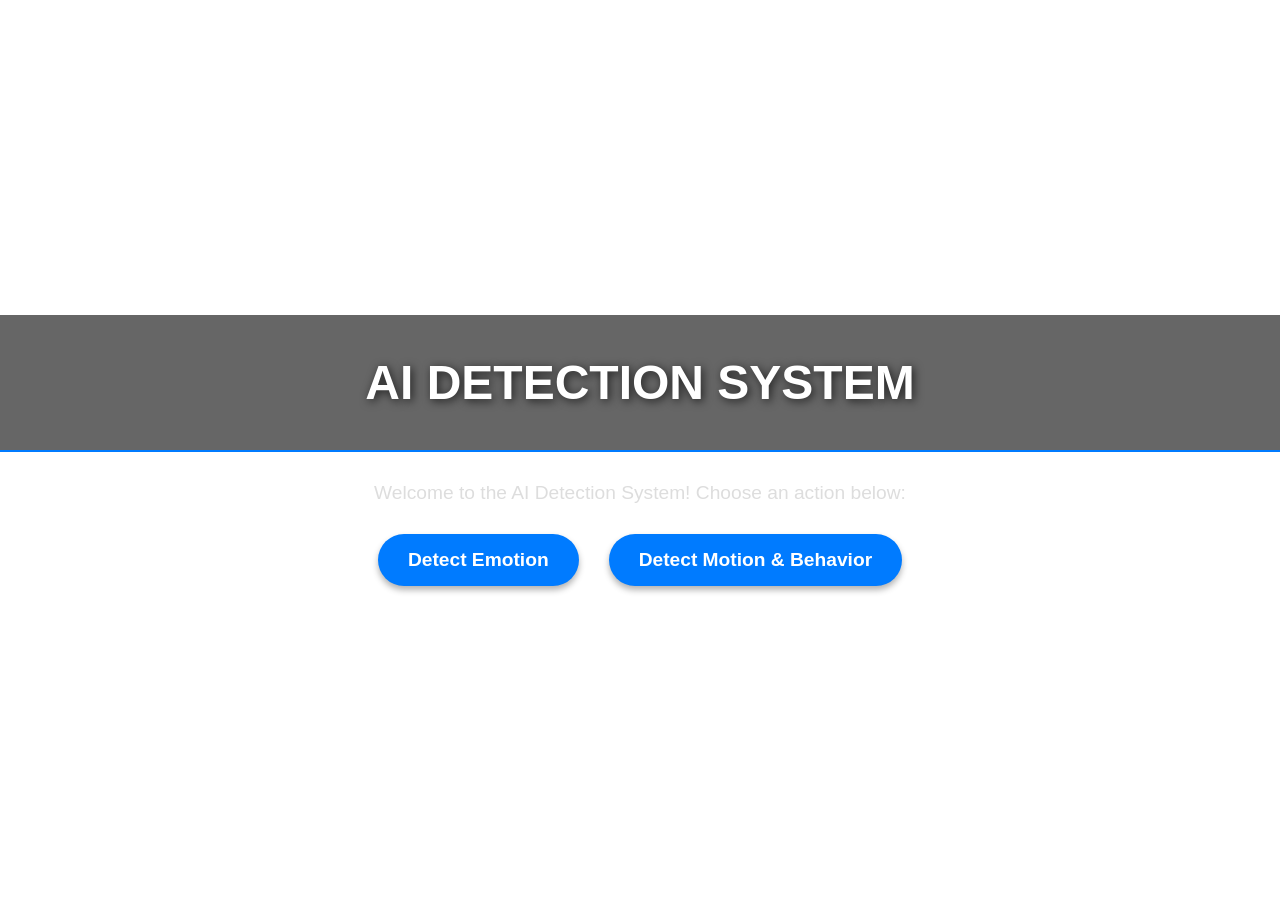
==== templates/index.html @ 4321b2eb "initial" ====
<!DOCTYPE html>
<html lang="en">
<head>
    <meta charset="UTF-8">
    <meta name="viewport" content="width=device-width, initial-scale=1.0">
    <title>AI Detection System</title>
    <link rel="stylesheet" href="/static/style.css">
    <script>
        function showLoading(action) {
            const loader = document.getElementById("loader");
            const message = document.getElementById("action-message");
            message.textContent = action + " is starting...";
            loader.style.display = "block";
        }
    </script>
</head>
<body>
    <header>
        <h1>AI Detection System</h1>
    </header>
    <main>
        <div class="description">
            <p>Welcome to the AI Detection System! Choose an action below:</p>
        </div>
        <div class="button-container">
            <form method="POST" action="/start_emotion_detection">
                <button type="submit" onclick="showLoading('Emotion Detection')">Detect Emotion</button>
            </form>
            <form method="POST" action="/start_motion_detection">
                <button type="submit" onclick="showLoading('Motion & Behavior Detection')">Detect Motion & Behavior</button>
            </form>
        </div>
        <div id="loader" style="display: none;">
            <div class="spinner"></div>
            <p id="action-message"></p>
        </div>
    </main>
</body>
</html>
---- static/style.css ----
/* General Reset */
* {
    margin: 0;
    padding: 0;
    box-sizing: border-box;
    font-family: 'Arial', sans-serif;
}

body {
    background: url('https://source.unsplash.com/1600x900/?technology,ai') no-repeat center center fixed;
    background-size: cover;
    color: #fff;
    height: 100vh;
    display: flex;
    flex-direction: column;
    justify-content: center;  /* Center vertically */
    align-items: center;      /* Center horizontally */
}

header {
    text-align: center;
    padding: 40px;
    background: rgba(0, 0, 0, 0.6);
    border-bottom: 2px solid #007BFF;
    width: 100%;
}

header h1 {
    font-size: 3rem;
    font-weight: bold;
    text-transform: uppercase;
    color: #fff;
    text-shadow: 2px 2px 10px rgba(0, 0, 0, 0.7);
}

.description {
    text-align: center;
    margin: 30px 0;
    font-size: 1.2rem;
    color: #ddd;
}

.button-container {
    display: flex;
    justify-content: center;
    gap: 30px;
    flex-wrap: wrap;  /* Allow wrapping on small screens */
    margin-top: 30px;
}

button {
    padding: 15px 30px;
    font-size: 1.2rem;
    font-weight: bold;
    color: white;
    background-color: #007BFF;
    border: none;
    border-radius: 30px;
    cursor: pointer;
    transition: transform 0.3s, background-color 0.3s;
    box-shadow: 0 4px 6px rgba(0, 0, 0, 0.3);
}

button:hover {
    transform: scale(1.1);
    background-color: #0056b3;
}

button:active {
    transform: scale(0.98);
}

#loader {
    display: none;
    text-align: center;
    margin-top: 20px;
}

.spinner {
    border: 5px solid #f3f3f3;
    border-top: 5px solid #3498db;
    border-radius: 50%;
    width: 50px;
    height: 50px;
    animation: spin 2s linear infinite;
}

@keyframes spin {
    0% { transform: rotate(0deg); }
    100% { transform: rotate(360deg); }
}

#action-message {
    font-size: 1.1rem;
    color: #fff;
    margin-top: 20px;
}

footer {
    text-align: center;
    padding: 15px;
    background: rgba(0, 0, 0, 0.6);
    color: #bbb;
}
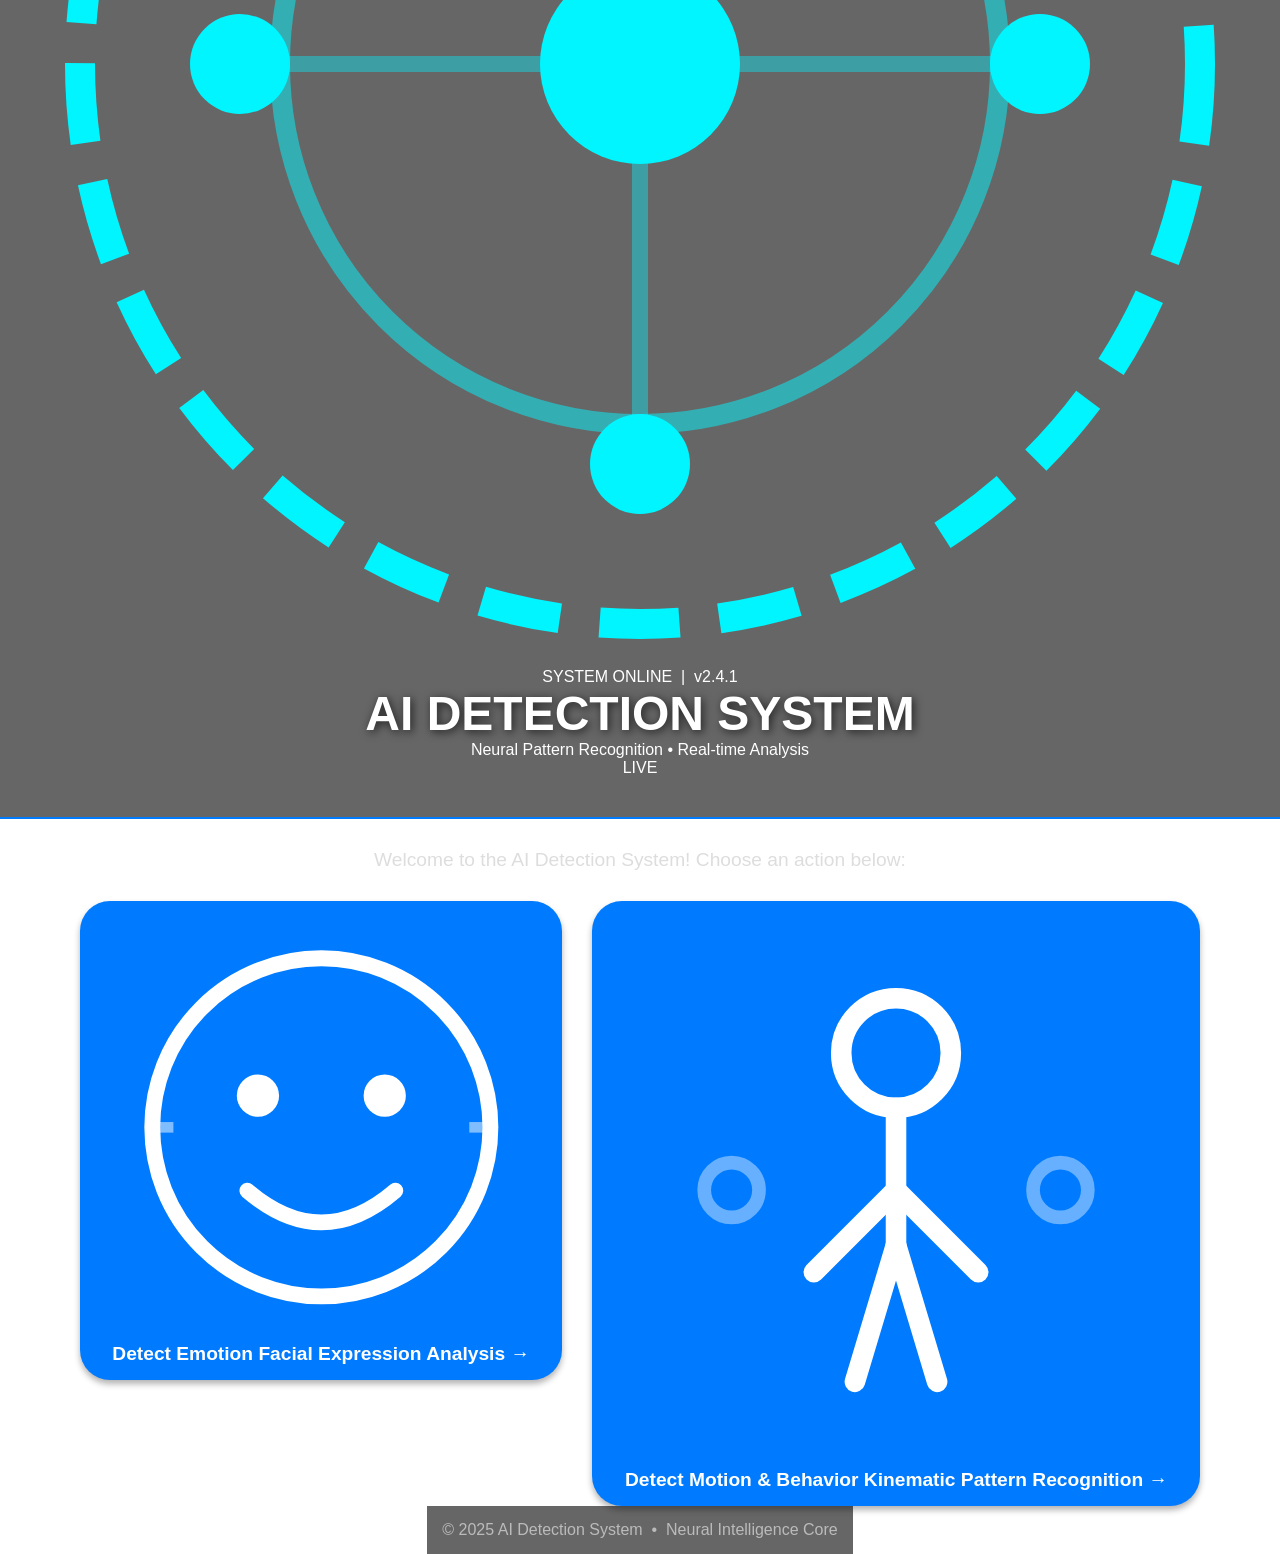
==== commit 9a1d427e: "Update index.html" ====
--- a/templates/index.html
+++ b/templates/index.html
@@ -4,36 +4,143 @@
     <meta charset="UTF-8">
     <meta name="viewport" content="width=device-width, initial-scale=1.0">
     <title>AI Detection System</title>
+    <link rel="preconnect" href="https://fonts.googleapis.com">
+    <link rel="preconnect" href="https://fonts.gstatic.com" crossorigin>
+    <link href="https://fonts.googleapis.com/css2?family=Orbitron:wght@400;700;900&family=Rajdhani:wght@300;400;600&display=swap" rel="stylesheet">
     <link rel="stylesheet" href="/static/style.css">
     <script>
         function showLoading(action) {
             const loader = document.getElementById("loader");
             const message = document.getElementById("action-message");
             message.textContent = action + " is starting...";
-            loader.style.display = "block";
+            loader.style.display = "flex";
         }
     </script>
 </head>
 <body>
+
+    <!-- Animated grid background -->
+    <div class="grid-bg"></div>
+
+    <!-- Scanline overlay -->
+    <div class="scanlines"></div>
+
+    <!-- Floating particles -->
+    <div class="particles" id="particles"></div>
+
     <header>
-        <h1>AI Detection System</h1>
+        <div class="header-glow"></div>
+        <div class="header-content">
+            <div class="logo-mark">
+                <svg viewBox="0 0 60 60" fill="none" xmlns="http://www.w3.org/2000/svg">
+                    <circle cx="30" cy="30" r="28" stroke="#00f5ff" stroke-width="1.5" stroke-dasharray="4 2"/>
+                    <circle cx="30" cy="30" r="18" stroke="#00f5ff" stroke-width="1" opacity="0.5"/>
+                    <path d="M30 10 L30 50 M10 30 L50 30" stroke="#00f5ff" stroke-width="0.8" opacity="0.4"/>
+                    <circle cx="30" cy="30" r="5" fill="#00f5ff"/>
+                    <circle cx="30" cy="10" r="2.5" fill="#00f5ff"/>
+                    <circle cx="30" cy="50" r="2.5" fill="#00f5ff"/>
+                    <circle cx="10" cy="30" r="2.5" fill="#00f5ff"/>
+                    <circle cx="50" cy="30" r="2.5" fill="#00f5ff"/>
+                </svg>
+            </div>
+            <div class="title-block">
+                <div class="sys-label">SYSTEM ONLINE &nbsp;|&nbsp; v2.4.1</div>
+                <h1>AI Detection System</h1>
+                <div class="subtitle">Neural Pattern Recognition &bull; Real-time Analysis</div>
+            </div>
+            <div class="status-block">
+                <div class="status-dot"></div>
+                <span>LIVE</span>
+            </div>
+        </div>
     </header>
+
     <main>
         <div class="description">
             <p>Welcome to the AI Detection System! Choose an action below:</p>
         </div>
+
         <div class="button-container">
             <form method="POST" action="/start_emotion_detection">
-                <button type="submit" onclick="showLoading('Emotion Detection')">Detect Emotion</button>
+                <button type="submit" class="btn-emotion" onclick="showLoading('Emotion Detection')">
+                    <span class="btn-icon">
+                        <svg viewBox="0 0 40 40" fill="none" xmlns="http://www.w3.org/2000/svg">
+                            <circle cx="20" cy="20" r="16" stroke="currentColor" stroke-width="1.5"/>
+                            <circle cx="14" cy="17" r="2" fill="currentColor"/>
+                            <circle cx="26" cy="17" r="2" fill="currentColor"/>
+                            <path d="M13 26 Q20 32 27 26" stroke="currentColor" stroke-width="1.5" stroke-linecap="round" fill="none"/>
+                            <path d="M6 20 Q4 20 4 20" stroke="currentColor" stroke-width="1" opacity="0.5"/>
+                            <path d="M34 20 Q36 20 36 20" stroke="currentColor" stroke-width="1" opacity="0.5"/>
+                        </svg>
+                    </span>
+                    <span class="btn-text">
+                        <span class="btn-title">Detect Emotion</span>
+                        <span class="btn-desc">Facial Expression Analysis</span>
+                    </span>
+                    <span class="btn-arrow">&#8594;</span>
+                    <span class="btn-glow-emotion"></span>
+                </button>
             </form>
+
             <form method="POST" action="/start_motion_detection">
-                <button type="submit" onclick="showLoading('Motion & Behavior Detection')">Detect Motion & Behavior</button>
+                <button type="submit" class="btn-motion" onclick="showLoading('Motion & Behavior Detection')">
+                    <span class="btn-icon">
+                        <svg viewBox="0 0 40 40" fill="none" xmlns="http://www.w3.org/2000/svg">
+                            <circle cx="20" cy="10" r="4" stroke="currentColor" stroke-width="1.5"/>
+                            <path d="M20 14 L20 24" stroke="currentColor" stroke-width="1.5" stroke-linecap="round"/>
+                            <path d="M20 20 L14 26" stroke="currentColor" stroke-width="1.5" stroke-linecap="round"/>
+                            <path d="M20 20 L26 26" stroke="currentColor" stroke-width="1.5" stroke-linecap="round"/>
+                            <path d="M20 24 L17 34" stroke="currentColor" stroke-width="1.5" stroke-linecap="round"/>
+                            <path d="M20 24 L23 34" stroke="currentColor" stroke-width="1.5" stroke-linecap="round"/>
+                            <circle cx="8" cy="20" r="2" stroke="currentColor" stroke-width="1" opacity="0.4"/>
+                            <circle cx="32" cy="20" r="2" stroke="currentColor" stroke-width="1" opacity="0.4"/>
+                        </svg>
+                    </span>
+                    <span class="btn-text">
+                        <span class="btn-title">Detect Motion &amp; Behavior</span>
+                        <span class="btn-desc">Kinematic Pattern Recognition</span>
+                    </span>
+                    <span class="btn-arrow">&#8594;</span>
+                    <span class="btn-glow-motion"></span>
+                </button>
             </form>
         </div>
+
         <div id="loader" style="display: none;">
-            <div class="spinner"></div>
-            <p id="action-message"></p>
+            <div class="loader-inner">
+                <div class="spinner">
+                    <div class="spinner-ring ring1"></div>
+                    <div class="spinner-ring ring2"></div>
+                    <div class="spinner-ring ring3"></div>
+                    <div class="spinner-core"></div>
+                </div>
+                <p id="action-message"></p>
+                <div class="loader-bar"><div class="loader-fill"></div></div>
+            </div>
         </div>
     </main>
+
+    <footer>
+        <span>&copy; 2025 AI Detection System &nbsp;&bull;&nbsp; Neural Intelligence Core</span>
+    </footer>
+
+    <script>
+        // Generate floating particles
+        const container = document.getElementById('particles');
+        for (let i = 0; i < 30; i++) {
+            const p = document.createElement('div');
+            p.className = 'particle';
+            p.style.cssText = `
+                left: ${Math.random() * 100}%;
+                top: ${Math.random() * 100}%;
+                width: ${Math.random() * 3 + 1}px;
+                height: ${Math.random() * 3 + 1}px;
+                animation-delay: ${Math.random() * 8}s;
+                animation-duration: ${Math.random() * 10 + 8}s;
+                opacity: ${Math.random() * 0.5 + 0.1};
+            `;
+            container.appendChild(p);
+        }
+    </script>
 </body>
 </html>
